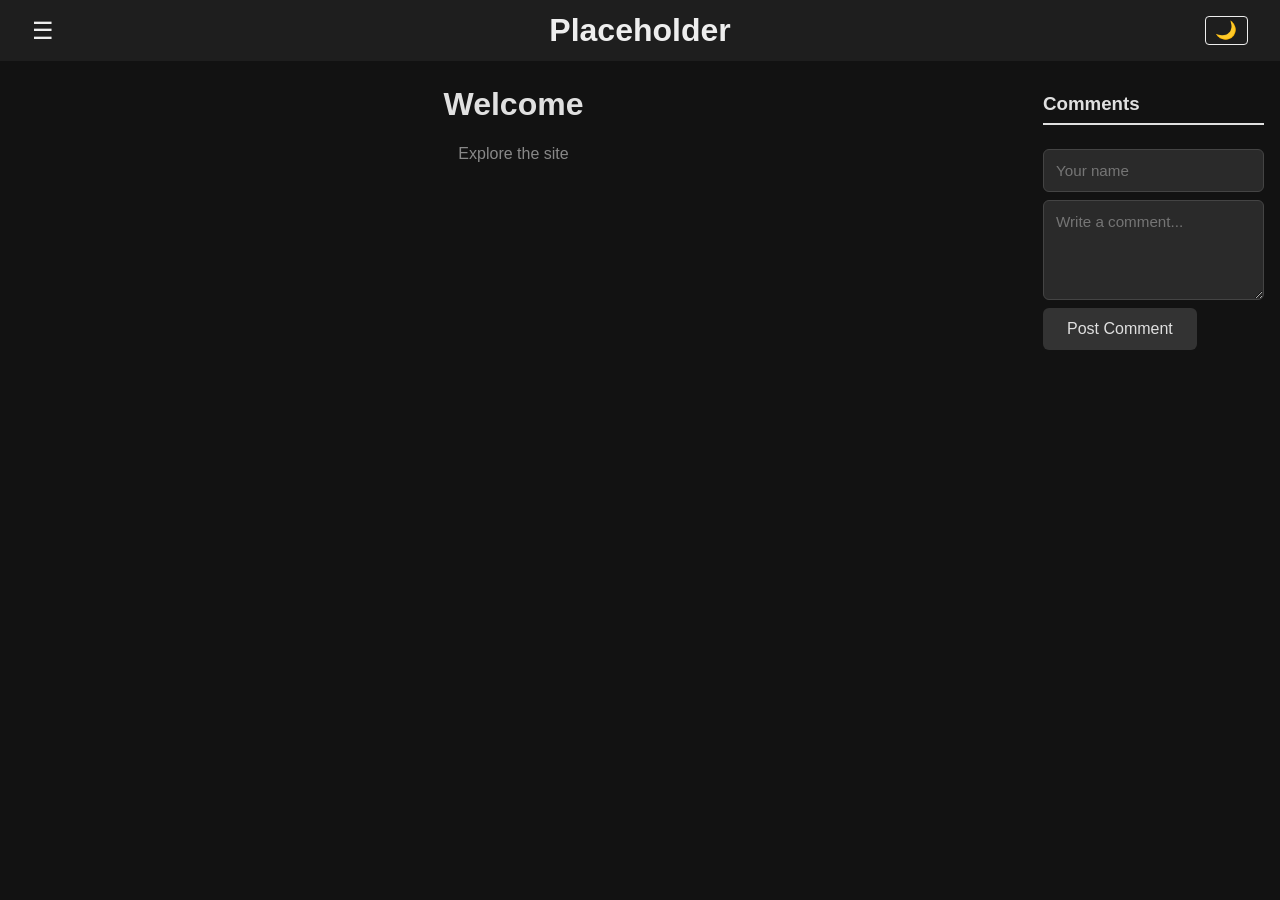
==== index.html @ 6eeadf6f "initial" ====
<!DOCTYPE html>
<html lang="en" dir="ltr">
<head>
  <meta charset="UTF-8">
  <meta name="viewport" content="width=device-width, initial-scale=1.0">
  <title>Home</title>
  <link rel="stylesheet" href="style.css">
  <link rel="stylesheet" href="content.css">
  <link rel="stylesheet" href="">
</head>
<body>

  <header>
    <button class="sidebar-toggle" onclick="toggleSidebar()">&#9776;</button>
    <h1><a href="./index.html">Placeholder</a></h1>
        <button class="theme-toggle" onclick="toggleTheme()">☀️</button>
  </header>
  <div class="layout">
    <aside class="sidebar" id="sidebar">
      <div class="sidebar-top">
        <h2>Menu</h2>
        <button class="close-btn" onclick="toggleSidebar()">&times;</button>
      </div>
    </aside>
    <main class="ck-content" style="padding-left: 20px !important; padding-right: 20px !important;">
<div class="home-hero">
  <h1>Welcome</h1>
  <p class="home-tagline">Explore the site</p>
</div>
<div class="home-sections">
</div>
    </main>
  <div id="comments-section" data-page="/">
    <h3>Comments</h3>
    <div id="comments-list"></div>
    <form id="comment-form">
      <input id="comment-name" type="text" placeholder="Your name" required>
      <textarea id="comment-body" placeholder="Write a comment..." required></textarea>
      <button type="submit">Post Comment</button>
    </form>
  </div>
  <script>
const SUPABASE_URL = 'https://vppilausbmwpxivhpqbx.supabase.co';
const SUPABASE_ANON_KEY = 'sb_publishable__XSRBjLglB8qzilaPZS6zg_SBKqRDTx';
(function() {
  var section = document.getElementById('comments-section');
  var page = section ? section.getAttribute('data-page') : '/';
  async function loadComments() {
    try {
      var res = await fetch(
        SUPABASE_URL + '/rest/v1/comments?page=eq.' + encodeURIComponent(page) + '&order=created_at.desc',
        { headers: { apikey: SUPABASE_ANON_KEY } }
      );
      if (!res.ok) return;
      var comments = await res.json();
      var list = document.getElementById('comments-list');
      if (!list) return;
      if (comments.length === 0) {
        list.innerHTML = '<p class="no-comments">No comments yet.</p>';
        return;
      }
      list.innerHTML = comments.map(function(c) {
        return '<div class="comment">' +
          '<div class="comment-header">' +
            '<strong>' + esc(c.name) + '</strong>' +
            '<span class="comment-date">' + new Date(c.created_at).toLocaleDateString() + '</span>' +
          '</div>' +
          '<p>' + esc(c.body) + '</p>' +
        '</div>';
      }).join('');
    } catch (e) {}
  }
  async function submitComment(e) {
    e.preventDefault();
    var nameInput = document.getElementById('comment-name');
    var bodyInput = document.getElementById('comment-body');
    var name = nameInput.value.trim();
    var body = bodyInput.value.trim();
    if (!name || !body) return;
    var btn = e.target.querySelector('button');
    btn.disabled = true;
    try {
      await fetch(SUPABASE_URL + '/rest/v1/comments', {
        method: 'POST',
        headers: {
          'Content-Type': 'application/json',
          apikey: SUPABASE_ANON_KEY,
          Prefer: 'return=representation'
        },
        body: JSON.stringify({ page: page, name: name, body: body })
      });
    } catch (e) {}
    nameInput.value = '';
    bodyInput.value = '';
    btn.disabled = false;
    loadComments();
  }
  function esc(s) {
    var d = document.createElement('div');
    d.textContent = s;
    return d.innerHTML;
  }
  document.addEventListener('DOMContentLoaded', function() {
    var form = document.getElementById('comment-form');
    if (form) {
      form.addEventListener('submit', submitComment);
      loadComments();
    }
  });
})();
  </script>
  </div>
  <script>
    function toggleSidebar() {
      document.getElementById('sidebar').classList.toggle('open');
    }
    function toggleCategory(header) {
      header.classList.toggle('active');
      header.querySelector('.arrow').classList.toggle('open');
      header.nextElementSibling.classList.toggle('open');
    }
  </script>
  <script>
    function toggleTheme() {
      document.body.classList.toggle('dark-mode');
      var b = document.body.classList.contains('dark-mode');
      try { localStorage.setItem('theme', b ? 'dark' : 'light'); } catch(e) {}
      document.querySelector('.theme-toggle').textContent = b ? '\uD83C\uDF19' : '\u2600\uFE0F';
    }
    (function() {
      var btn = document.querySelector('.theme-toggle');
      try {
        var saved = localStorage.getItem('theme');
        if (saved !== 'light') {
          document.body.classList.add('dark-mode');
          if (btn) btn.textContent = '\uD83C\uDF19';
        }
      } catch(e) {}
    })();
  </script>
</body>
</html>
---- style.css ----
:root {
  --body-bg: #f0f0f5;
  --text: #222;
  --hero-bg: #f0f0f5;
  --card-bg: #fff;
  --card-border: #e0e0e0;
  --input-bg: #fff;
  --input-border: #ccc;
  --label: #222;
  --muted: #999;
  --accent: #333;
  --accent-hover: #555;
  --accent-text: #eee;
}
body.dark-mode {
  --body-bg: #121212;
  --text: #e0e0e0;
  --hero-bg: #121212;
  --card-bg: #1e1e1e;
  --card-border: #333;
  --input-bg: #2a2a2a;
  --input-border: #444;
  --label: #e0e0e0;
  --muted: #888;
  --accent: #333;
  --accent-hover: #444;
  --accent-text: #e0e0e0;
}

* { margin: 0; padding: 0; box-sizing: border-box; }
ul, ol { padding-left: 2.5em; }

body {
  font-family: 'Noto Sans Bengali', 'Kalpurush', 'Siyam Rupali', sans-serif;
  display: flex;
  flex-direction: column;
  min-height: 100vh;
  background: var(--body-bg);
  color: var(--text);
  transition: background 0.3s, color 0.3s;
}

header {
  background: #1e1e1e;
  color: #eee;
  padding: 1rem 2rem;
  display: flex;
  align-items: center;
  justify-content: space-between;
  position: relative;
}
header h1 {
  position: absolute;
  left: 50%;
  transform: translateX(-50%);
  white-space: nowrap;
}
header h1 a {
  color: inherit;
  text-decoration: none;
}

.theme-toggle {
  background: none;
  border: 1px solid #eee;
  color: #eee;
  font-size: 1.1rem;
  cursor: pointer;
  padding: 0.3rem 0.6rem;
  border-radius: 4px;
  line-height: 1;
}

.layout {
  display: flex;
  flex: 1;
}
main {
  padding: 0 1.25rem;
  width: 100%;
}
.ck-content img, .ck-content table, .ck-content pre {
  max-width: 100%;
  overflow-x: auto;
}

.sidebar {
  width: 250px;
  background: #2a2a2a;
  color: #eee;
  display: flex;
  flex-direction: column;
  left: -250px;
  transition: left 0.3s ease;
  position: fixed;
  top: 0;
  height: 100%;
  z-index: 1000;
  overflow-y: auto;
}

.sidebar-owner {
  padding: 1.25rem 1rem;
  text-align: center;
  border-bottom: 1px solid #333;
}
.owner-avatar {
  width: 60px;
  height: 60px;
  border-radius: 50%;
  object-fit: cover;
  margin-bottom: 0.6rem;
  border: 2px solid #555;
}
.owner-name {
  font-size: 1rem;
  font-weight: 700;
  color: #eee;
  margin-bottom: 0.25rem;
}
.owner-title {
  font-size: 0.85rem;
  color: var(--accent);
  margin-bottom: 0.25rem;
}
.owner-bio {
  font-size: 0.8rem;
  color: #999;
}
.sidebar.open { left: 0; }

.sidebar-top {
  display: flex;
  justify-content: space-between;
  align-items: center;
  padding: 1rem;
  border-bottom: 1px solid #333;
}
.sidebar-top h2 { font-size: 1.2rem; }

.category { border-bottom: 1px solid #333; }
.category-header {
  display: flex;
  justify-content: space-between;
  align-items: center;
  padding: 0.75rem 1rem;
  cursor: pointer;
  color: #eee;
  font-weight: 600;
  transition: background 0.2s;
  user-select: none;
}
.category-header:hover { background: #333; }
.category-header .arrow {
  transition: transform 0.2s;
  font-size: 0.8rem;
}
.category-header .arrow.open { transform: rotate(90deg); }
.sub-links {
  list-style: none;
  max-height: 0;
  overflow: hidden;
  transition: max-height 0.3s ease;
}
.sub-links.open { max-height: 300px; }
.sub-links li a {
  display: block;
  color: #999;
  text-decoration: none;
  padding: 0.6rem 1rem 0.6rem 2rem;
  transition: background 0.2s;
}
.sub-links li a:hover { background: #333; color: #eee; }

.sidebar-toggle, .close-btn {
  background: none;
  border: none;
  color: #eee;
  font-size: 1.5rem;
  cursor: pointer;
}

.hero {
  flex: 1;
  display: flex;
  flex-direction: column;
  justify-content: center;
  align-items: center;
  background: var(--hero-bg);
  transition: background 0.3s;
}

.owner-card {
  text-align: center;
}
.owner-card-avatar {
  width: 80px;
  height: 80px;
  border-radius: 50%;
  object-fit: cover;
  border: 3px solid #555;
  margin-bottom: 0.75rem;
}
.owner-card-name {
  font-size: 1.2rem;
  font-weight: 700;
  color: var(--label);
}
.owner-card-title {
  font-size: 0.95rem;
  color: var(--accent);
  margin-top: 0.2rem;
}
.owner-card-bio {
  font-size: 0.85rem;
  color: var(--muted);
  margin-top: 0.3rem;
  line-height: 1.4;
}
.owner-card-contacts {
  display: flex;
  flex-wrap: wrap;
  justify-content: center;
  gap: 0.6rem 1rem;
  margin-top: 0.6rem;
}
.owner-contact-link {
  color: var(--accent);
  font-size: 0.85rem;
  text-decoration: none;
  padding: 0.2rem 0.4rem;
  border-radius: 4px;
  transition: background 0.2s;
}
.owner-contact-link:hover {
  background: var(--card-border);
  text-decoration: underline;
}

.home-hero {
  text-align: center;
  padding: 1rem 1rem 1.5rem;
}
.home-hero h1 {
  font-size: 2rem;
  margin-bottom: 0.5rem;
}
.home-tagline {
  color: var(--muted);
  font-size: 1rem;
}

.home-sections {
  display: grid;
  grid-template-columns: repeat(auto-fit, minmax(220px, 1fr));
  gap: 1.25rem;
  max-width: 800px;
  margin: 1.5rem auto;
  padding: 0 1rem;
  overflow: visible;
}
.home-card {
  background: var(--card-bg);
  border: 1px solid var(--card-border);
  border-radius: 10px;
  padding: 1.25rem;
  overflow: hidden;
  overflow-wrap: break-word;
  transition: background 0.3s, border-color 0.3s;
}
.home-card h2 {
  font-size: 1.1rem;
  margin-bottom: 0.75rem;
  padding-bottom: 0.5rem;
  border-bottom: 2px solid var(--accent);
  color: var(--label);
}
.home-card ul { list-style: none; padding-left: 0; }
.home-card li { margin-bottom: 0.4rem; }
.home-card a {
  color: var(--accent);
  text-decoration: none;
  font-size: 0.9rem;
}
.home-card a:hover {
  color: var(--accent-hover);
  text-decoration: underline;
}

.home-demo {
  text-align: center;
  padding: 1rem 1rem 2rem;
  color: var(--muted);
  font-size: 0.9rem;
}
.home-demo a { color: var(--accent); }

footer {
  background: #1e1e1e;
  color: #eee;
  text-align: center;
  padding: 1rem;
}

#comments-section {
  max-width: 800px;
  margin: 2rem auto;
  padding: 0 1rem;
}
#comments-section h3 {
  margin-bottom: 1rem;
  color: var(--label);
  border-bottom: 2px solid var(--label);
  padding-bottom: 0.5rem;
  transition: color 0.3s, border-color 0.3s;
}
.comment {
  background: var(--card-bg);
  border: 1px solid var(--card-border);
  border-radius: 8px;
  padding: 1rem;
  margin-bottom: 1rem;
  transition: background 0.3s, border-color 0.3s;
}
.comment-header {
  display: flex;
  justify-content: space-between;
  align-items: center;
  margin-bottom: 0.5rem;
}
.comment-date { color: var(--muted); font-size: 0.85rem; }
.no-comments { color: var(--muted); font-style: italic; }
#comment-form {
  display: flex;
  flex-direction: column;
  gap: 0.5rem;
  margin-top: 1.5rem;
}
#comment-form input,
#comment-form textarea {
  padding: 0.75rem;
  border: 1px solid var(--input-border);
  border-radius: 6px;
  font-family: inherit;
  font-size: 0.95rem;
  background: var(--input-bg);
  color: var(--text);
  transition: background 0.3s, color 0.3s, border-color 0.3s;
}
#comment-form textarea { min-height: 100px; resize: vertical; }
#comment-form button {
  background: var(--accent);
  color: var(--accent-text);
  border: none;
  padding: 0.75rem 1.5rem;
  border-radius: 6px;
  cursor: pointer;
  font-size: 1rem;
  align-self: flex-start;
  transition: background 0.2s;
}
#comment-form button:hover { background: var(--accent-hover); }
#comment-form button:disabled { opacity: 0.6; cursor: not-allowed; }

@media (max-aspect-ratio: 1/1) {
  .layout { flex-direction: column; }
  #comments-section {
    width: 100%;
    margin-left: auto;
    margin-right: auto;
  }
}

[dir="rtl"] .layout { flex-direction: row-reverse; }
[dir="rtl"] header h1 {
  left: auto;
  right: 50%;
  transform: translateX(50%);
}
[dir="rtl"] .sidebar { left: auto; right: -250px; }
[dir="rtl"] .sidebar.open { left: auto; right: 0; }
[dir="rtl"] .sub-links li a { padding: 0.6rem 2rem 0.6rem 1rem; }
[dir="rtl"] .category-header { text-align: right; }
[dir="rtl"] .category-header .arrow { transform: rotate(180deg); }
[dir="rtl"] .category-header .arrow.open { transform: rotate(90deg); }
[dir="rtl"] main { text-align: right; }
[dir="rtl"] #comment-form button { align-self: flex-end; }
---- content.css ----
/* CKEditor content styles — mirrors .ck-content appearance in generated site */
.ck-content { color: var(--text); font-size: 14px; line-height: 1.7; }
.ck-content h1, .ck-content h2, .ck-content h3, .ck-content h4, .ck-content h5, .ck-content h6 { color: var(--label); }
.ck-content a { color: var(--accent); }
.ck-content blockquote { border-left: 3px solid var(--card-border); padding-left: 12px; color: var(--muted); }
.ck-content pre { background: var(--card-bg); padding: 10px; border-radius: 6px; }
.ck-content table { border-collapse: collapse; }
.ck-content td, .ck-content th { border: 1px solid var(--card-border); padding: 6px 10px; }
.ck-content img, .ck-content table, .ck-content pre { max-width: 100%; overflow-x: auto; }
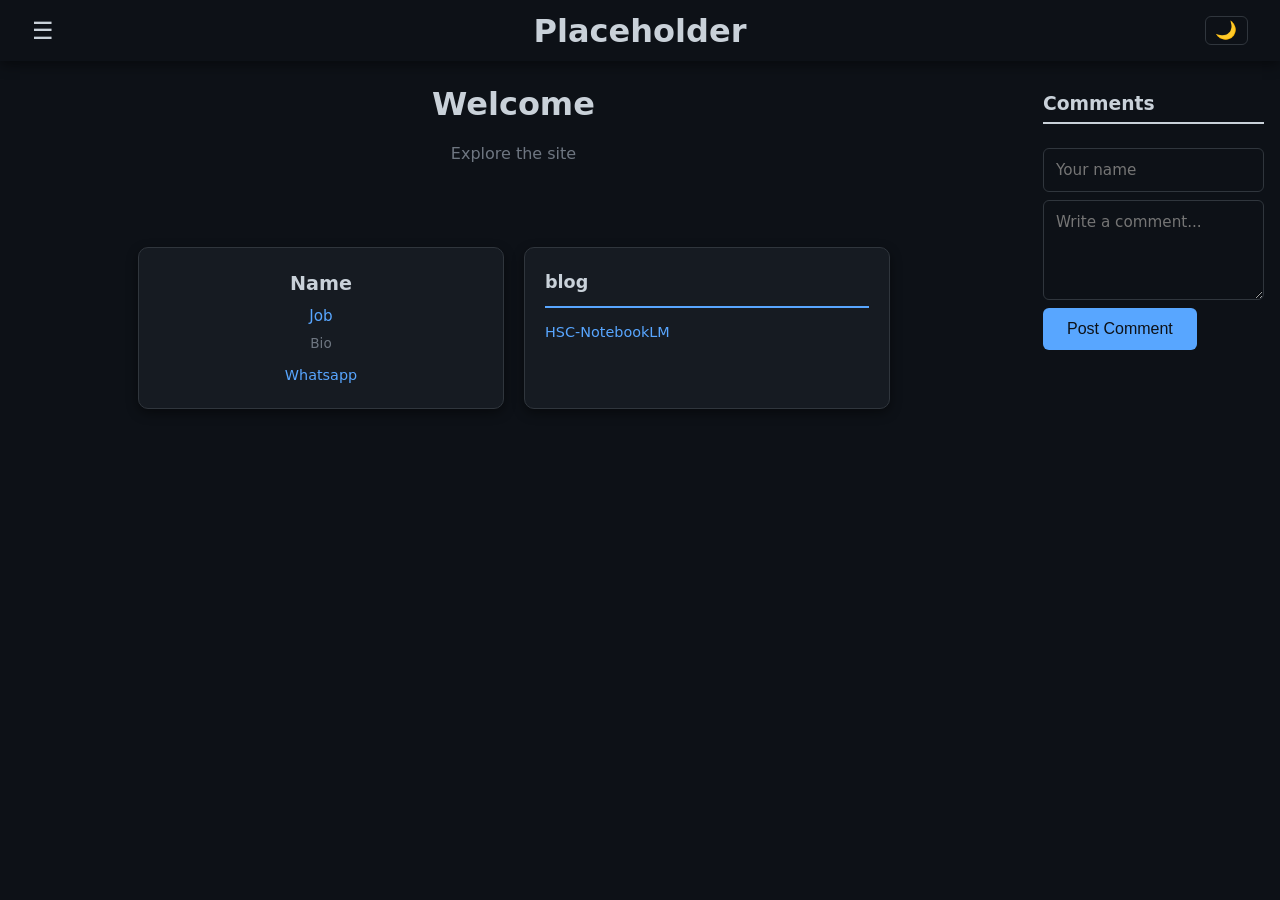
==== commit bf8b6fe0: "update site via generator" ====
--- a/index.html
+++ b/index.html
@@ -6,7 +6,7 @@
   <title>Home</title>
   <link rel="stylesheet" href="style.css">
   <link rel="stylesheet" href="content.css">
-  <link rel="stylesheet" href="">
+  <link rel="stylesheet" href="advanced.css">
 </head>
 <body>
 
@@ -17,9 +17,22 @@
   </header>
   <div class="layout">
     <aside class="sidebar" id="sidebar">
+      <div class="sidebar-owner">
+        <div class="owner-name">Name</div>
+        <div class="owner-title">Job</div>
+        <div class="owner-bio">Bio</div>
+      </div>
       <div class="sidebar-top">
         <h2>Menu</h2>
         <button class="close-btn" onclick="toggleSidebar()">&times;</button>
+      </div>
+      <div class="category">
+        <div class="category-header" onclick="toggleCategory(this)">
+          blog <span class="arrow">&#9654;</span>
+        </div>
+        <ul class="sub-links">
+          <li><a href="blog/hsc-notebooklm.html">HSC-NotebookLM</a></li>
+        </ul>
       </div>
     </aside>
     <main class="ck-content" style="padding-left: 20px !important; padding-right: 20px !important;">
@@ -28,6 +41,20 @@
   <p class="home-tagline">Explore the site</p>
 </div>
 <div class="home-sections">
+  <div class="home-card owner-card">
+    <div class="owner-card-name">Name</div>
+    <div class="owner-card-title">Job</div>
+    <div class="owner-card-bio">Bio</div>
+    <div class="owner-card-contacts">
+      <a href="https://wa.me/09876543333456" class="owner-card-link">Whatsapp</a>
+    </div>
+  </div>
+  <div class="home-card">
+    <h2>blog</h2>
+    <ul>
+      <li><a href="blog/hsc-notebooklm.html">HSC-NotebookLM</a></li>
+    </ul>
+  </div>
 </div>
     </main>
   <div id="comments-section" data-page="/">
--- a/style.css
+++ b/style.css
@@ -1,38 +1,38 @@
 
 :root {
-  --body-bg: #f0f0f5;
-  --text: #222;
-  --hero-bg: #f0f0f5;
-  --card-bg: #fff;
-  --card-border: #e0e0e0;
-  --input-bg: #fff;
-  --input-border: #ccc;
-  --label: #222;
-  --muted: #999;
-  --accent: #333;
-  --accent-hover: #555;
-  --accent-text: #eee;
+  --body-bg: #e8ecf0;
+  --text: #0d1117;
+  --hero-bg: #dce0e8;
+  --card-bg: #ffffff;
+  --card-border: #c8ced8;
+  --input-bg: #ffffff;
+  --input-border: #b0b8c8;
+  --label: #0d1117;
+  --muted: #6e7681;
+  --accent: #1f6feb;
+  --accent-hover: #1858c8;
+  --accent-text: #ffffff;
 }
 body.dark-mode {
-  --body-bg: #121212;
-  --text: #e0e0e0;
-  --hero-bg: #121212;
-  --card-bg: #1e1e1e;
-  --card-border: #333;
-  --input-bg: #2a2a2a;
-  --input-border: #444;
-  --label: #e0e0e0;
-  --muted: #888;
-  --accent: #333;
-  --accent-hover: #444;
-  --accent-text: #e0e0e0;
+  --body-bg: #0d1117;
+  --text: #c9d1d9;
+  --hero-bg: #161b22;
+  --card-bg: #161b22;
+  --card-border: #30363d;
+  --input-bg: #0d1117;
+  --input-border: #30363d;
+  --label: #c9d1d9;
+  --muted: #6e7681;
+  --accent: #58a6ff;
+  --accent-hover: #79c0ff;
+  --accent-text: #0d1117;
 }
 
 * { margin: 0; padding: 0; box-sizing: border-box; }
 ul, ol { padding-left: 2.5em; }
 
 body {
-  font-family: 'Noto Sans Bengali', 'Kalpurush', 'Siyam Rupali', sans-serif;
+  font-family: system-ui, -apple-system, sans-serif;
   display: flex;
   flex-direction: column;
   min-height: 100vh;
@@ -42,8 +42,8 @@
 }
 
 header {
-  background: #1e1e1e;
-  color: #eee;
+  background: #0d1117;
+  color: #c9d1d9;
   padding: 1rem 2rem;
   display: flex;
   align-items: center;
@@ -63,8 +63,8 @@
 
 .theme-toggle {
   background: none;
-  border: 1px solid #eee;
-  color: #eee;
+  border: 1px solid #30363d;
+  color: #c9d1d9;
   font-size: 1.1rem;
   cursor: pointer;
   padding: 0.3rem 0.6rem;
@@ -87,8 +87,8 @@
 
 .sidebar {
   width: 250px;
-  background: #2a2a2a;
-  color: #eee;
+  background: #161b22;
+  color: #c9d1d9;
   display: flex;
   flex-direction: column;
   left: -250px;
@@ -103,7 +103,7 @@
 .sidebar-owner {
   padding: 1.25rem 1rem;
   text-align: center;
-  border-bottom: 1px solid #333;
+  border-bottom: 1px solid #30363d;
 }
 .owner-avatar {
   width: 60px;
@@ -111,12 +111,12 @@
   border-radius: 50%;
   object-fit: cover;
   margin-bottom: 0.6rem;
-  border: 2px solid #555;
+  border: 2px solid #30363d;
 }
 .owner-name {
   font-size: 1rem;
   font-weight: 700;
-  color: #eee;
+  color: #c9d1d9;
   margin-bottom: 0.25rem;
 }
 .owner-title {
@@ -126,7 +126,7 @@
 }
 .owner-bio {
   font-size: 0.8rem;
-  color: #999;
+  color: #6e7681;
 }
 .sidebar.open { left: 0; }
 
@@ -135,23 +135,23 @@
   justify-content: space-between;
   align-items: center;
   padding: 1rem;
-  border-bottom: 1px solid #333;
+  border-bottom: 1px solid #30363d;
 }
 .sidebar-top h2 { font-size: 1.2rem; }
 
-.category { border-bottom: 1px solid #333; }
+.category { border-bottom: 1px solid #30363d; }
 .category-header {
   display: flex;
   justify-content: space-between;
   align-items: center;
   padding: 0.75rem 1rem;
   cursor: pointer;
-  color: #eee;
+  color: #c9d1d9;
   font-weight: 600;
   transition: background 0.2s;
   user-select: none;
 }
-.category-header:hover { background: #333; }
+.category-header:hover { background: #21262d; }
 .category-header .arrow {
   transition: transform 0.2s;
   font-size: 0.8rem;
@@ -166,17 +166,17 @@
 .sub-links.open { max-height: 300px; }
 .sub-links li a {
   display: block;
-  color: #999;
+  color: #6e7681;
   text-decoration: none;
   padding: 0.6rem 1rem 0.6rem 2rem;
   transition: background 0.2s;
 }
-.sub-links li a:hover { background: #333; color: #eee; }
+.sub-links li a:hover { background: #21262d; color: #c9d1d9; }
 
 .sidebar-toggle, .close-btn {
   background: none;
   border: none;
-  color: #eee;
+  color: #c9d1d9;
   font-size: 1.5rem;
   cursor: pointer;
 }
@@ -199,7 +199,7 @@
   height: 80px;
   border-radius: 50%;
   object-fit: cover;
-  border: 3px solid #555;
+  border: 3px solid #30363d;
   margin-bottom: 0.75rem;
 }
 .owner-card-name {
@@ -297,8 +297,8 @@
 .home-demo a { color: var(--accent); }
 
 footer {
-  background: #1e1e1e;
-  color: #eee;
+  background: #0d1117;
+  color: #c9d1d9;
   text-align: center;
   padding: 1rem;
 }
--- a/advanced.css
+++ b/advanced.css
@@ -0,0 +1,90 @@
+/* Advanced Theme — auto-generated. Do not edit directly. */
+
+:root {
+  --adv-shadow: 0 4px 12px rgba(0,0,0,0.1);
+  --adv-transition: 0.3s;
+  --adv-hover-lift: 6px;
+  --adv-radius-card: 10px;
+  --adv-radius-button: 6px;
+  --adv-radius-input: 6px;
+  --adv-radius-image: 0px;
+  --adv-radius-avatar: 50px;
+  --adv-radius-header: 0px;
+  --adv-radius-sidebar: 0px;
+}
+
+body.dark-mode {
+  --adv-shadow: 0 4px 12px rgba(0,0,0,0.45);
+}
+
+.home-card, .comment, .sidebar-owner, header, .ck-content img:not([style*="float"]) {
+  box-shadow: var(--adv-shadow);
+  transition: box-shadow 0.3s, transform 0.3s;
+}
+
+.home-card:hover, .comment:hover {
+  transform: translateY(-6px);
+  box-shadow: var(--adv-shadow);
+}
+
+.home-card, .comment, .sidebar-owner {
+  border-radius: var(--adv-radius-card);
+}
+
+.theme-toggle, button:not(.sidebar-toggle):not(.close-btn) {
+  border-radius: var(--adv-radius-button);
+}
+
+#comment-form input, #comment-form textarea {
+  border-radius: var(--adv-radius-input);
+}
+
+.ck-content img {
+  border-radius: var(--adv-radius-image);
+}
+
+.owner-avatar, .owner-card-avatar {
+  border-radius: var(--adv-radius-avatar);
+}
+
+header {
+  border-radius: var(--adv-radius-header);
+}
+
+.sidebar {
+  border-radius: var(--adv-radius-sidebar);
+}
+
+/* Layout fixes to prevent clipping & scrollbars from CSS transforms */
+.home-sections {
+  overflow: visible !important;
+  padding: 2rem 1.5rem !important;
+  perspective: 1200px;
+}
+.home-card {
+  transform-style: preserve-3d;
+  backface-visibility: hidden;
+  will-change: transform;
+}
+main, .layout {
+  overflow: visible !important;
+}
+html, body {
+  overflow-x: hidden;
+}
+
+body {
+  animation: advBlurIn 0.6s ease;
+}
+
+@keyframes advBlurIn { from { opacity: 0; filter: blur(4px); } to { opacity: 1; filter: blur(0); } }
+
+.home-card:hover, .comment:hover { transform: perspective(600px) rotateX(2deg) rotateY(2deg); }
+
+#comment-form button:hover { box-shadow: 0 0 12px var(--accent); }
+
+a { background-image: linear-gradient(transparent 60%, var(--accent) 60%); background-size: 0 100%; background-repeat: no-repeat; transition: background-size 0.3s; } a:hover { background-size: 100% 100%; }
+
+img { transition: filter 0.3s; } img:hover { filter: grayscale(1); }
+
+html { scroll-behavior: smooth; }
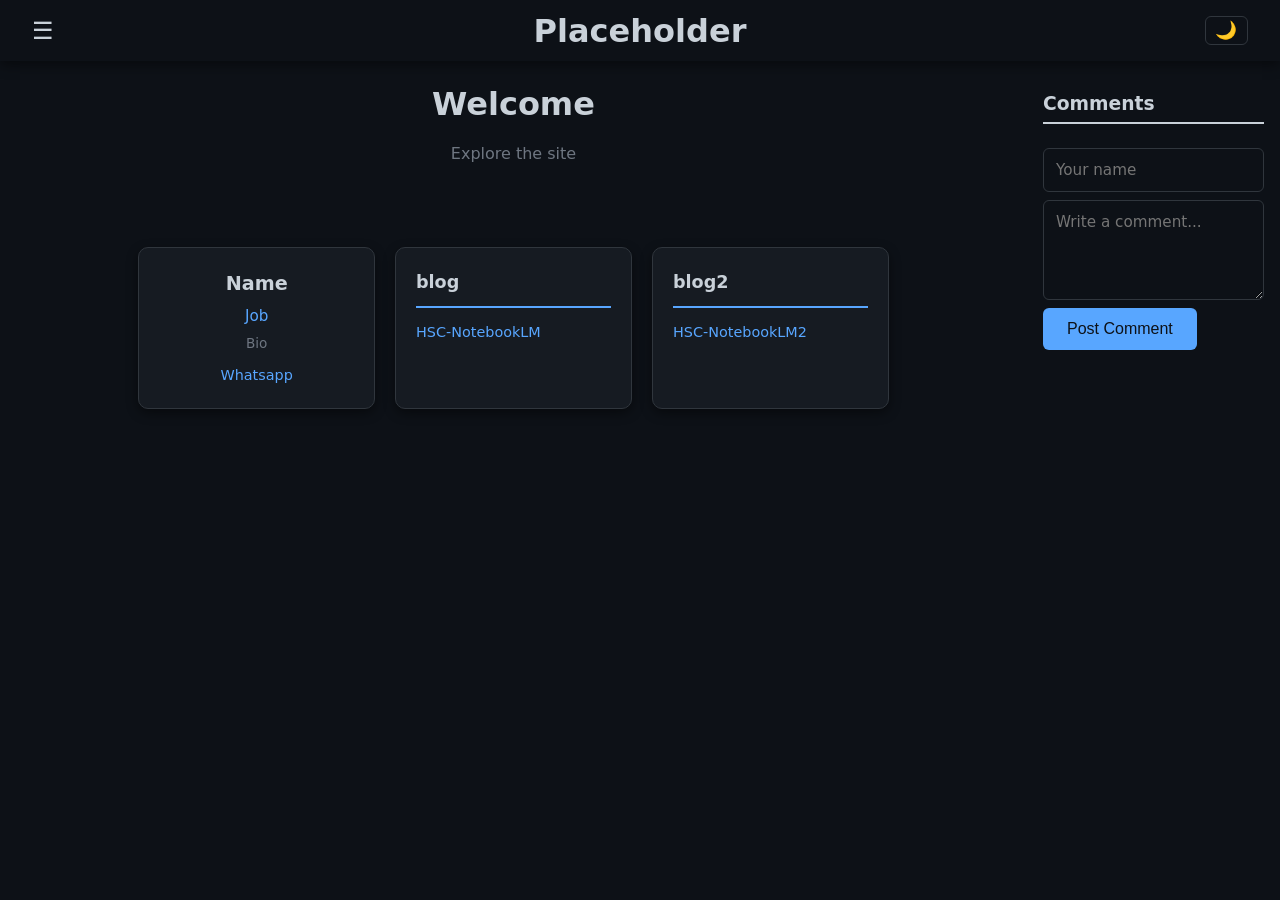
==== commit bc1de600: "update site via generator" ====
--- a/index.html
+++ b/index.html
@@ -34,6 +34,14 @@
           <li><a href="blog/hsc-notebooklm.html">HSC-NotebookLM</a></li>
         </ul>
       </div>
+      <div class="category">
+        <div class="category-header" onclick="toggleCategory(this)">
+          blog2 <span class="arrow">&#9654;</span>
+        </div>
+        <ul class="sub-links">
+          <li><a href="blog2/hsc-notebooklm2.html">HSC-NotebookLM2</a></li>
+        </ul>
+      </div>
     </aside>
     <main class="ck-content" style="padding-left: 20px !important; padding-right: 20px !important;">
 <div class="home-hero">
@@ -53,6 +61,12 @@
     <h2>blog</h2>
     <ul>
       <li><a href="blog/hsc-notebooklm.html">HSC-NotebookLM</a></li>
+    </ul>
+  </div>
+  <div class="home-card">
+    <h2>blog2</h2>
+    <ul>
+      <li><a href="blog2/hsc-notebooklm2.html">HSC-NotebookLM2</a></li>
     </ul>
   </div>
 </div>
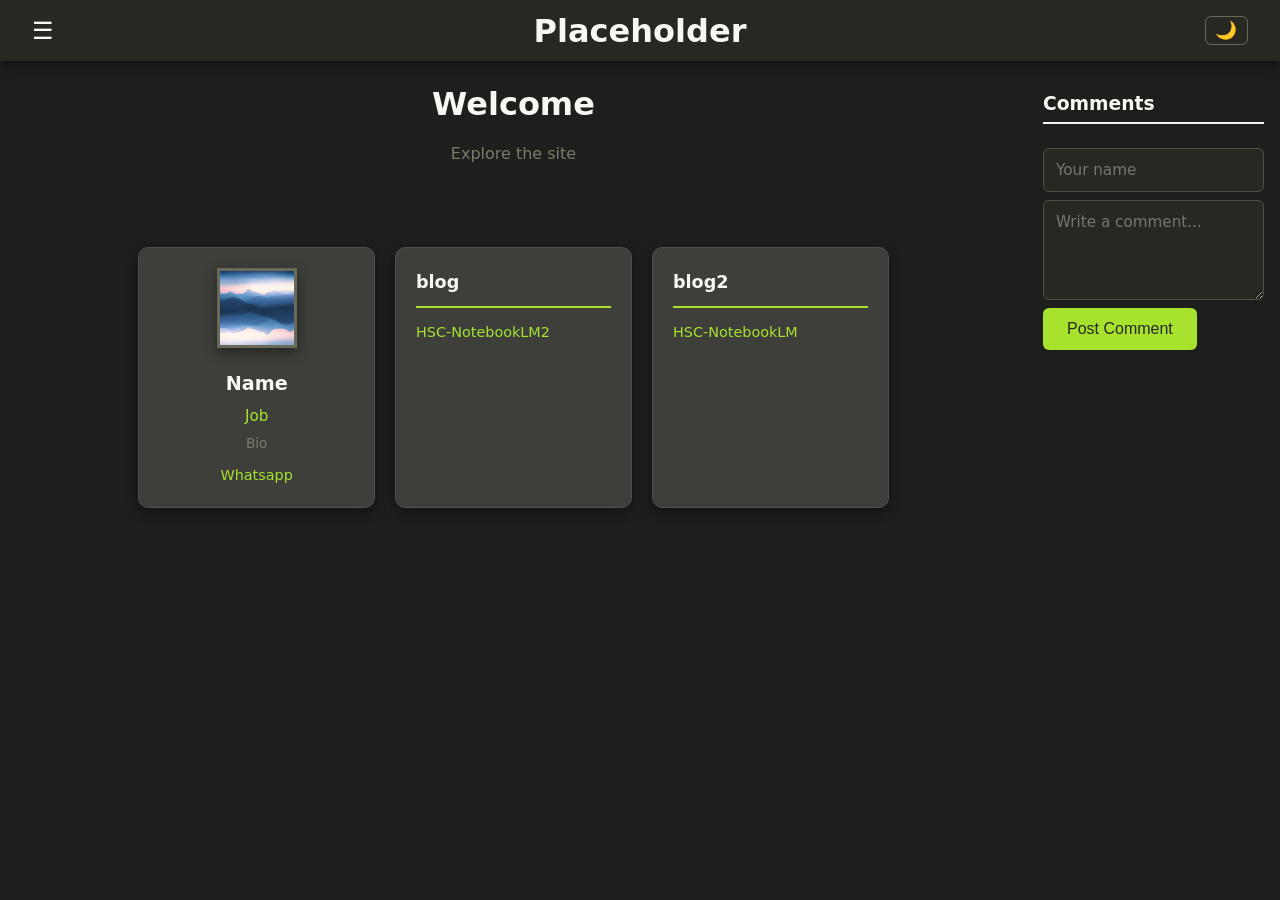
==== commit 51594c32: "update site via generator" ====
--- a/index.html
+++ b/index.html
@@ -18,6 +18,7 @@
   <div class="layout">
     <aside class="sidebar" id="sidebar">
       <div class="sidebar-owner">
+        <img src="avatar.png" alt="Name" class="owner-avatar">
         <div class="owner-name">Name</div>
         <div class="owner-title">Job</div>
         <div class="owner-bio">Bio</div>
@@ -31,7 +32,7 @@
           blog <span class="arrow">&#9654;</span>
         </div>
         <ul class="sub-links">
-          <li><a href="blog/hsc-notebooklm.html">HSC-NotebookLM</a></li>
+          <li><a href="blog2/hsc-notebooklm2.html">HSC-NotebookLM2</a></li>
         </ul>
       </div>
       <div class="category">
@@ -39,7 +40,7 @@
           blog2 <span class="arrow">&#9654;</span>
         </div>
         <ul class="sub-links">
-          <li><a href="blog2/hsc-notebooklm2.html">HSC-NotebookLM2</a></li>
+          <li><a href="blog/hsc-notebooklm.html">HSC-NotebookLM</a></li>
         </ul>
       </div>
     </aside>
@@ -50,6 +51,7 @@
 </div>
 <div class="home-sections">
   <div class="home-card owner-card">
+    <img src="avatar.png" alt="Name" class="owner-card-avatar">
     <div class="owner-card-name">Name</div>
     <div class="owner-card-title">Job</div>
     <div class="owner-card-bio">Bio</div>
@@ -60,13 +62,13 @@
   <div class="home-card">
     <h2>blog</h2>
     <ul>
-      <li><a href="blog/hsc-notebooklm.html">HSC-NotebookLM</a></li>
+      <li><a href="blog2/hsc-notebooklm2.html">HSC-NotebookLM2</a></li>
     </ul>
   </div>
   <div class="home-card">
     <h2>blog2</h2>
     <ul>
-      <li><a href="blog2/hsc-notebooklm2.html">HSC-NotebookLM2</a></li>
+      <li><a href="blog/hsc-notebooklm.html">HSC-NotebookLM</a></li>
     </ul>
   </div>
 </div>
--- a/style.css
+++ b/style.css
@@ -1,31 +1,31 @@
 
 :root {
-  --body-bg: #e8ecf0;
-  --text: #0d1117;
-  --hero-bg: #dce0e8;
+  --body-bg: #f5f5e8;
+  --text: #272822;
+  --hero-bg: #efefe0;
   --card-bg: #ffffff;
-  --card-border: #c8ced8;
+  --card-border: #d8d8c8;
   --input-bg: #ffffff;
-  --input-border: #b0b8c8;
-  --label: #0d1117;
-  --muted: #6e7681;
-  --accent: #1f6feb;
-  --accent-hover: #1858c8;
-  --accent-text: #ffffff;
+  --input-border: #c8c8b8;
+  --label: #272822;
+  --muted: #7a7a6a;
+  --accent: #a6a61a;
+  --accent-hover: #88880e;
+  --accent-text: #272822;
 }
 body.dark-mode {
-  --body-bg: #0d1117;
-  --text: #c9d1d9;
-  --hero-bg: #161b22;
-  --card-bg: #161b22;
-  --card-border: #30363d;
-  --input-bg: #0d1117;
-  --input-border: #30363d;
-  --label: #c9d1d9;
-  --muted: #6e7681;
-  --accent: #58a6ff;
-  --accent-hover: #79c0ff;
-  --accent-text: #0d1117;
+  --body-bg: #1e1f1c;
+  --text: #f8f8f2;
+  --hero-bg: #272822;
+  --card-bg: #3e3f3a;
+  --card-border: #4e4f48;
+  --input-bg: #272822;
+  --input-border: #4e4f48;
+  --label: #f8f8f2;
+  --muted: #7a7a6a;
+  --accent: #a6e22e;
+  --accent-hover: #c0f050;
+  --accent-text: #272822;
 }
 
 * { margin: 0; padding: 0; box-sizing: border-box; }
@@ -42,8 +42,8 @@
 }
 
 header {
-  background: #0d1117;
-  color: #c9d1d9;
+  background: #272822;
+  color: #f8f8f2;
   padding: 1rem 2rem;
   display: flex;
   align-items: center;
@@ -63,8 +63,8 @@
 
 .theme-toggle {
   background: none;
-  border: 1px solid #30363d;
-  color: #c9d1d9;
+  border: 1px solid #6a6a5a;
+  color: #f8f8f2;
   font-size: 1.1rem;
   cursor: pointer;
   padding: 0.3rem 0.6rem;
@@ -87,8 +87,8 @@
 
 .sidebar {
   width: 250px;
-  background: #161b22;
-  color: #c9d1d9;
+  background: #3e3f3a;
+  color: #f8f8f2;
   display: flex;
   flex-direction: column;
   left: -250px;
@@ -103,7 +103,7 @@
 .sidebar-owner {
   padding: 1.25rem 1rem;
   text-align: center;
-  border-bottom: 1px solid #30363d;
+  border-bottom: 1px solid #4e4f48;
 }
 .owner-avatar {
   width: 60px;
@@ -111,12 +111,12 @@
   border-radius: 50%;
   object-fit: cover;
   margin-bottom: 0.6rem;
-  border: 2px solid #30363d;
+  border: 2px solid #6a6a5a;
 }
 .owner-name {
   font-size: 1rem;
   font-weight: 700;
-  color: #c9d1d9;
+  color: #f8f8f2;
   margin-bottom: 0.25rem;
 }
 .owner-title {
@@ -126,7 +126,7 @@
 }
 .owner-bio {
   font-size: 0.8rem;
-  color: #6e7681;
+  color: #a8a892;
 }
 .sidebar.open { left: 0; }
 
@@ -135,23 +135,23 @@
   justify-content: space-between;
   align-items: center;
   padding: 1rem;
-  border-bottom: 1px solid #30363d;
+  border-bottom: 1px solid #4e4f48;
 }
 .sidebar-top h2 { font-size: 1.2rem; }
 
-.category { border-bottom: 1px solid #30363d; }
+.category { border-bottom: 1px solid #4e4f48; }
 .category-header {
   display: flex;
   justify-content: space-between;
   align-items: center;
   padding: 0.75rem 1rem;
   cursor: pointer;
-  color: #c9d1d9;
+  color: #f8f8f2;
   font-weight: 600;
   transition: background 0.2s;
   user-select: none;
 }
-.category-header:hover { background: #21262d; }
+.category-header:hover { background: #4e4f48; }
 .category-header .arrow {
   transition: transform 0.2s;
   font-size: 0.8rem;
@@ -166,17 +166,17 @@
 .sub-links.open { max-height: 300px; }
 .sub-links li a {
   display: block;
-  color: #6e7681;
+  color: #a8a892;
   text-decoration: none;
   padding: 0.6rem 1rem 0.6rem 2rem;
   transition: background 0.2s;
 }
-.sub-links li a:hover { background: #21262d; color: #c9d1d9; }
+.sub-links li a:hover { background: #4e4f48; color: #ffffff; }
 
 .sidebar-toggle, .close-btn {
   background: none;
   border: none;
-  color: #c9d1d9;
+  color: #f8f8f2;
   font-size: 1.5rem;
   cursor: pointer;
 }
@@ -199,7 +199,7 @@
   height: 80px;
   border-radius: 50%;
   object-fit: cover;
-  border: 3px solid #30363d;
+  border: 3px solid #6a6a5a;
   margin-bottom: 0.75rem;
 }
 .owner-card-name {
@@ -297,8 +297,8 @@
 .home-demo a { color: var(--accent); }
 
 footer {
-  background: #0d1117;
-  color: #c9d1d9;
+  background: #272822;
+  color: #f8f8f2;
   text-align: center;
   padding: 1rem;
 }
